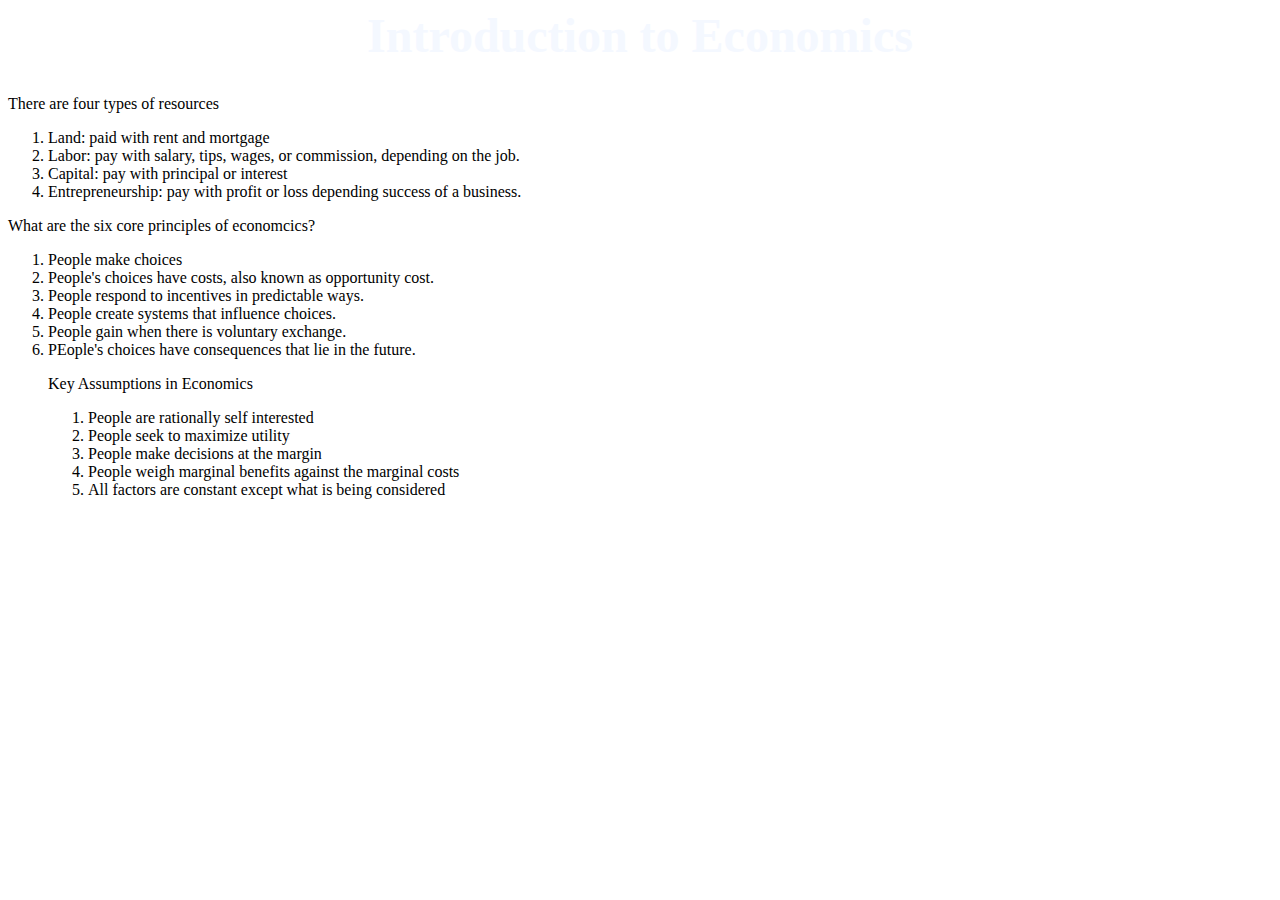
==== introduction.html @ 25ee45d3 "Update introduction.html" ====
<html>
<head>
<title> Introduction to Economics </title>
<link rel="stylesheet" href="main.css">
</head>

  <h1> Introduction to Economics </h1>
<p> There are four types of resources
  <ol>
    <li> Land: paid with rent and mortgage </li>
    <li> Labor: pay with salary, tips, wages, or commission, depending on the job. </li>
    <li> Capital: pay with principal or interest </li>
    <li> Entrepreneurship: pay with profit or loss depending success of a business. </li>
  </ol>
</p>


<p> What are the six core principles of economcics?
  <ol>
    <li> People make choices </li>
    <li> People's choices have costs, also known as opportunity cost. </li>
    <li> People respond to incentives in predictable ways. </li>
    <li> People create systems that influence choices. </li>
    <li> People gain when there is voluntary exchange. </li>
    <li> PEople's choices have consequences that lie in the future. </li>
</p>

<p> Key Assumptions in Economics
  <ol>
    <li> People are rationally self interested </li>
    <li> People seek to maximize utility </li>
    <li> People make decisions at the margin </li>
    <li> People weigh marginal benefits against the marginal costs </li>
    <li> All factors are constant except what is being considered </li>
  </ol>
</p>
---- main.css ----
.background {
  width: 100%;
  height: 400px;
  display: block;
  // horizontal 3 color sripes
  //background: linear-gradient(#fb3 33.3%, #58a 0, #58a 66.6%, yellowgreen 0);
  //background-size: 100% 50px;
  
  // vertical 2 color stripes
  //background: linear-gradient(to right, #fb3 50%, #58a 0);
  //background-size: 60px 100%;
  
  //diagonal stripes a failed one though
  //background: linear-gradient(45deg, #fb3 50%, #58a 0);
  //background-size:30px 30px;
  
  
  //diagonal stripes a good one!
  //background: linear-gradient(45deg, 
    //#fb3 25%, #58a 0, #58a 50%, 
    //#fb3 0, #fb3 75%, #58a 0);
  //background-size: 100px 100px;
  
  // other diagonal stripes
  //background: repeating-linear-gradient(60deg, #fb3, #fb3 12px, #58a 0, #58a 50px);
  
  //diagonal with traparent overlay
  background: #58a;
  background-image: repeating-linear-gradient(30deg, rgba(#FFF, .2), rgba(#FFF, .2) 30px, transparent 0, transparent 60px);

}

h1 {
  color: #f4f8ff;
  text-align: center;
  font-family: fantasy;
  font-size: 48px; 
}
  
h2, h3, h4, h5, h6 {
  color: #f4f8ff; 
  text-align: center; 
  font-family: fantasy; 
  font-size: 36px; 

p {
  color: #f4f8ff;
  text-align: center;
  font-family: monospace;
  font-size: 16px;
  line-height: 1.5; 
}
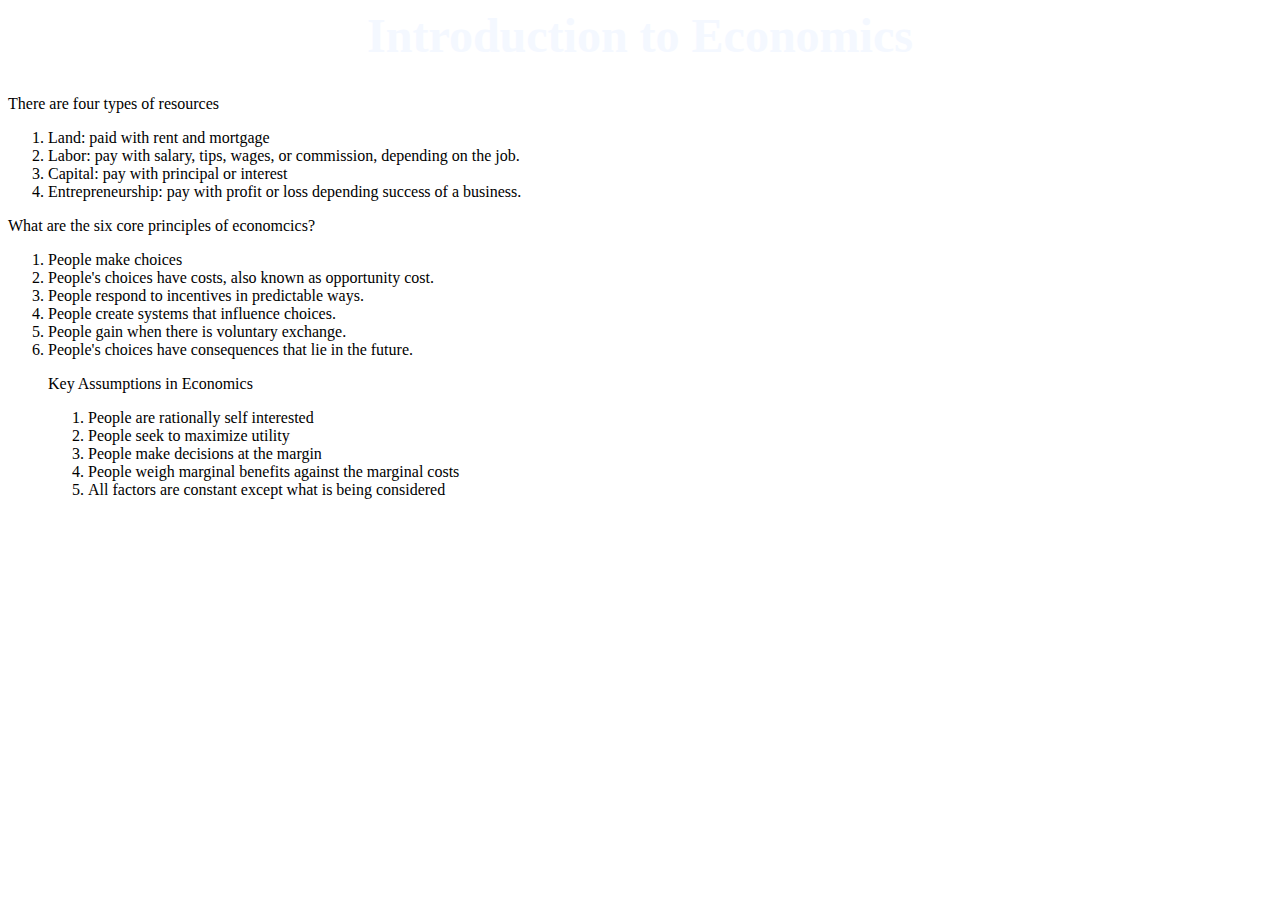
==== commit 73e89d7d: "Update introduction.html" ====
--- a/introduction.html
+++ b/introduction.html
@@ -22,8 +22,9 @@
     <li> People respond to incentives in predictable ways. </li>
     <li> People create systems that influence choices. </li>
     <li> People gain when there is voluntary exchange. </li>
-    <li> PEople's choices have consequences that lie in the future. </li>
+    <li> People's choices have consequences that lie in the future. </li>
 </p>
+
 
 <p> Key Assumptions in Economics
   <ol>
--- a/main.css
+++ b/main.css
@@ -1,33 +1,5 @@
-.background {
-  width: 100%;
-  height: 400px;
-  display: block;
-  // horizontal 3 color sripes
-  //background: linear-gradient(#fb3 33.3%, #58a 0, #58a 66.6%, yellowgreen 0);
-  //background-size: 100% 50px;
-  
-  // vertical 2 color stripes
-  //background: linear-gradient(to right, #fb3 50%, #58a 0);
-  //background-size: 60px 100%;
-  
-  //diagonal stripes a failed one though
-  //background: linear-gradient(45deg, #fb3 50%, #58a 0);
-  //background-size:30px 30px;
-  
-  
-  //diagonal stripes a good one!
-  //background: linear-gradient(45deg, 
-    //#fb3 25%, #58a 0, #58a 50%, 
-    //#fb3 0, #fb3 75%, #58a 0);
-  //background-size: 100px 100px;
-  
-  // other diagonal stripes
-  //background: repeating-linear-gradient(60deg, #fb3, #fb3 12px, #58a 0, #58a 50px);
-  
-  //diagonal with traparent overlay
-  background: #58a;
-  background-image: repeating-linear-gradient(30deg, rgba(#FFF, .2), rgba(#FFF, .2) 30px, transparent 0, transparent 60px);
-
+body { 
+  background-image: url("background.jpg"); 
 }
 
 h1 {
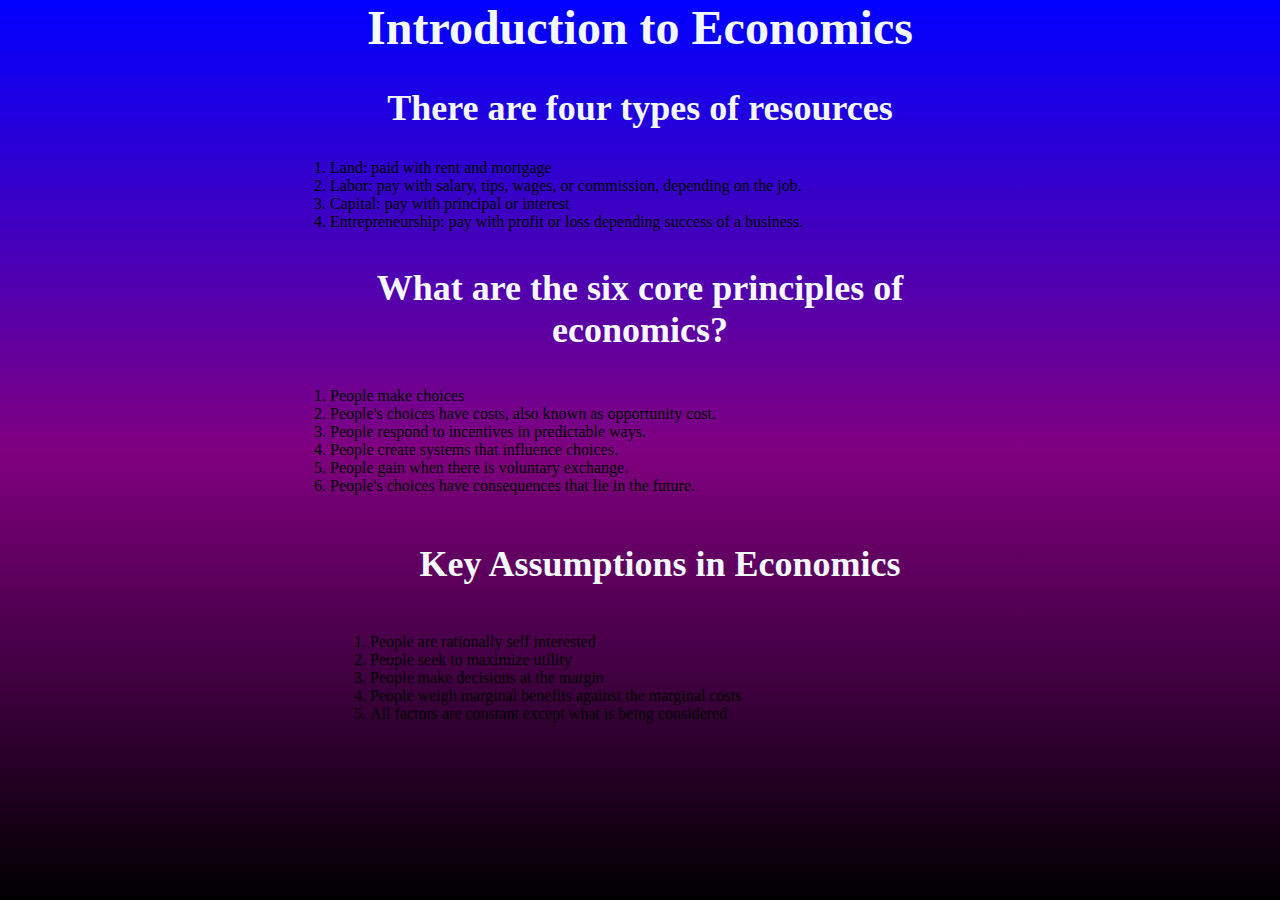
==== commit 4abb178d: "Update introduction.html" ====
--- a/introduction.html
+++ b/introduction.html
@@ -5,7 +5,8 @@
 </head>
 
   <h1> Introduction to Economics </h1>
-<p> There are four types of resources
+  <h2> There are four types of resources </h2>
+<p> 
   <ol>
     <li> Land: paid with rent and mortgage </li>
     <li> Labor: pay with salary, tips, wages, or commission, depending on the job. </li>
@@ -14,8 +15,8 @@
   </ol>
 </p>
 
-
-<p> What are the six core principles of economcics?
+<h3> What are the six core principles of economics? </h3> 
+<p>
   <ol>
     <li> People make choices </li>
     <li> People's choices have costs, also known as opportunity cost. </li>
@@ -25,8 +26,8 @@
     <li> People's choices have consequences that lie in the future. </li>
 </p>
 
-
-<p> Key Assumptions in Economics
+<h4> Key Assumptions in Economics </h4> 
+<p> 
   <ol>
     <li> People are rationally self interested </li>
     <li> People seek to maximize utility </li>
--- a/main.css
+++ b/main.css
@@ -1,5 +1,16 @@
-body { 
-  background-image: url("background.jpg"); 
+body {
+  background: blue; /* For browsers that do not support gradients */
+  background: -webkit-linear-gradient(blue, purple, black); /* For Safari 5.1 to 6.0 */
+  background: -o-linear-gradient(blue, purple, black); /* For Opera 11.1 to 12.0 */
+  background: -moz-linear-gradient(blue, purple, black); /* For Firefox 3.6 to 15 */
+  background: linear-gradient(blue, purple, black); /* Standard syntax */
+  height: 100%;
+  margin: 0;
+  background-repeat: no-repeat;
+  background-attachment: fixed;
+  margin-left: auto; 
+  margin-right: auto; 
+  max-width: 700px; 
 }
 
 h1 {
@@ -16,10 +27,10 @@
   font-size: 36px; 
 
 p {
-  color: #f4f8ff;
-  text-align: center;
-  font-family: monospace;
-  font-size: 16px;
-  line-height: 1.5; 
+    color: #f4f8ff;
+    text-align: center;
+    font-family: fantasy;
+    font-size: 24px;
 }
+    
 
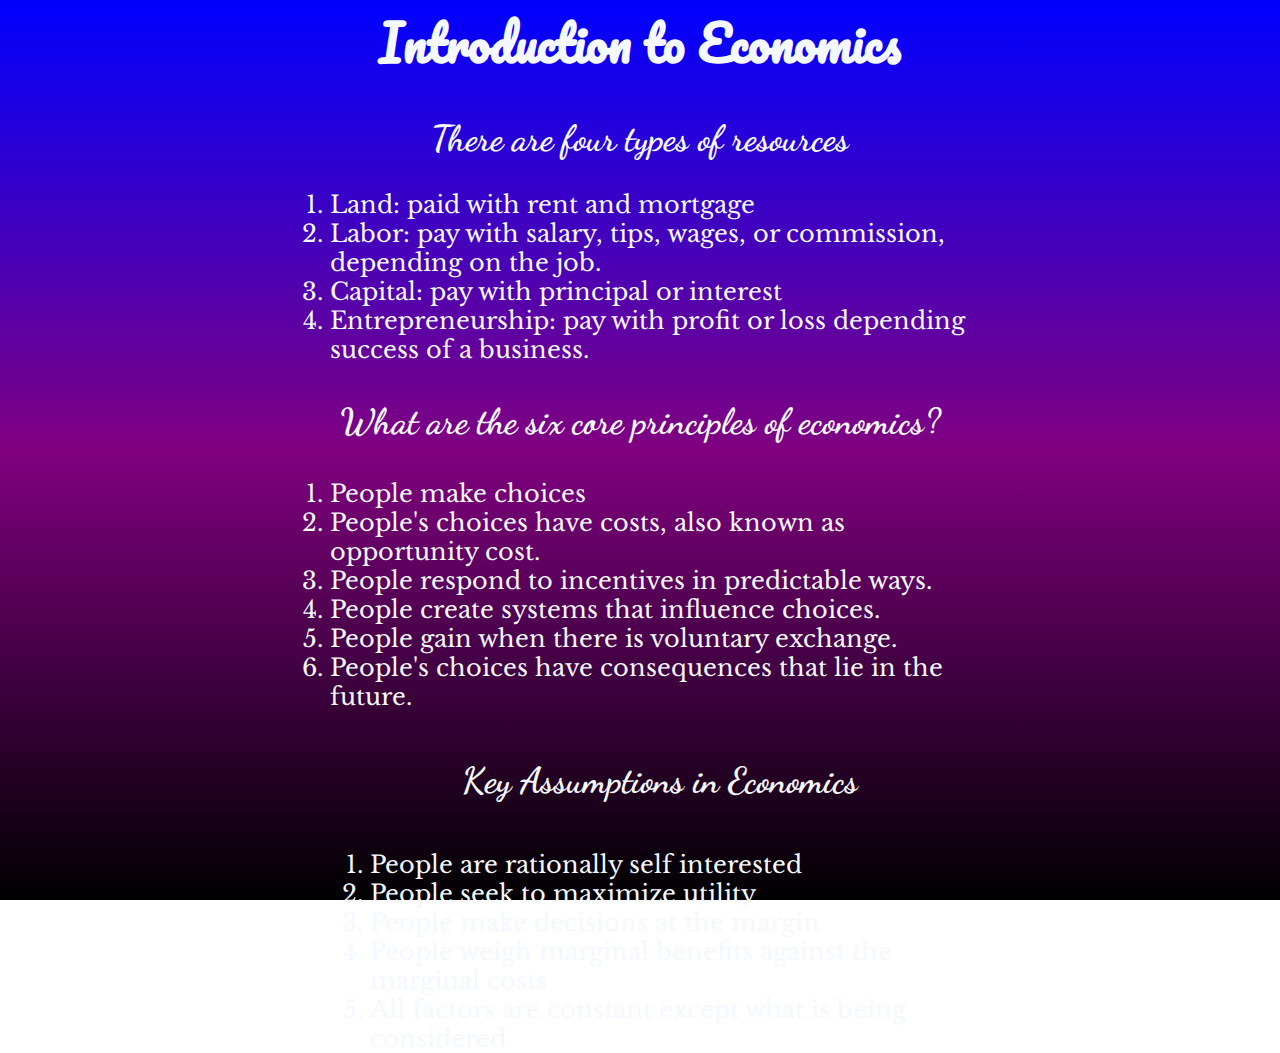
==== commit ad937c05: "Update introduction.html" ====
--- a/introduction.html
+++ b/introduction.html
@@ -2,6 +2,10 @@
 <head>
 <title> Introduction to Economics </title>
 <link rel="stylesheet" href="main.css">
+<link href="https://fonts.googleapis.com/css?family=Pacifico" rel="stylesheet"> 
+<link href="https://fonts.googleapis.com/css?family=Dancing+Script" rel="stylesheet">
+<link href="https://fonts.googleapis.com/css?family=Libre+Baskerville" rel="stylesheet">
+<meta name="viewport" content="width=device-width, initial-scale=1"> 
 </head>
 
   <h1> Introduction to Economics </h1>
--- a/main.css
+++ b/main.css
@@ -16,21 +16,35 @@
 h1 {
   color: #f4f8ff;
   text-align: center;
-  font-family: fantasy;
+  font-family: 'Pacifico', cursive;
   font-size: 48px; 
 }
   
 h2, h3, h4, h5, h6 {
   color: #f4f8ff; 
   text-align: center; 
-  font-family: fantasy; 
+  font-family: 'Dancing Script', cursive;
   font-size: 36px; 
+}
 
 p {
     color: #f4f8ff;
     text-align: center;
-    font-family: fantasy;
+    font-family: 'Libre Baskerville', serif;
     font-size: 24px;
+}
+
+table {
+  color: #f4f8ff;
+  text-align: center;
+  font-family: fantasy;
+  font-size: 24px;
+}
+
+ol {
+  color: #f4f8ff;
+  font-family: 'Libre Baskerville', serif;
+  font-size: 24px;
 }
     
 
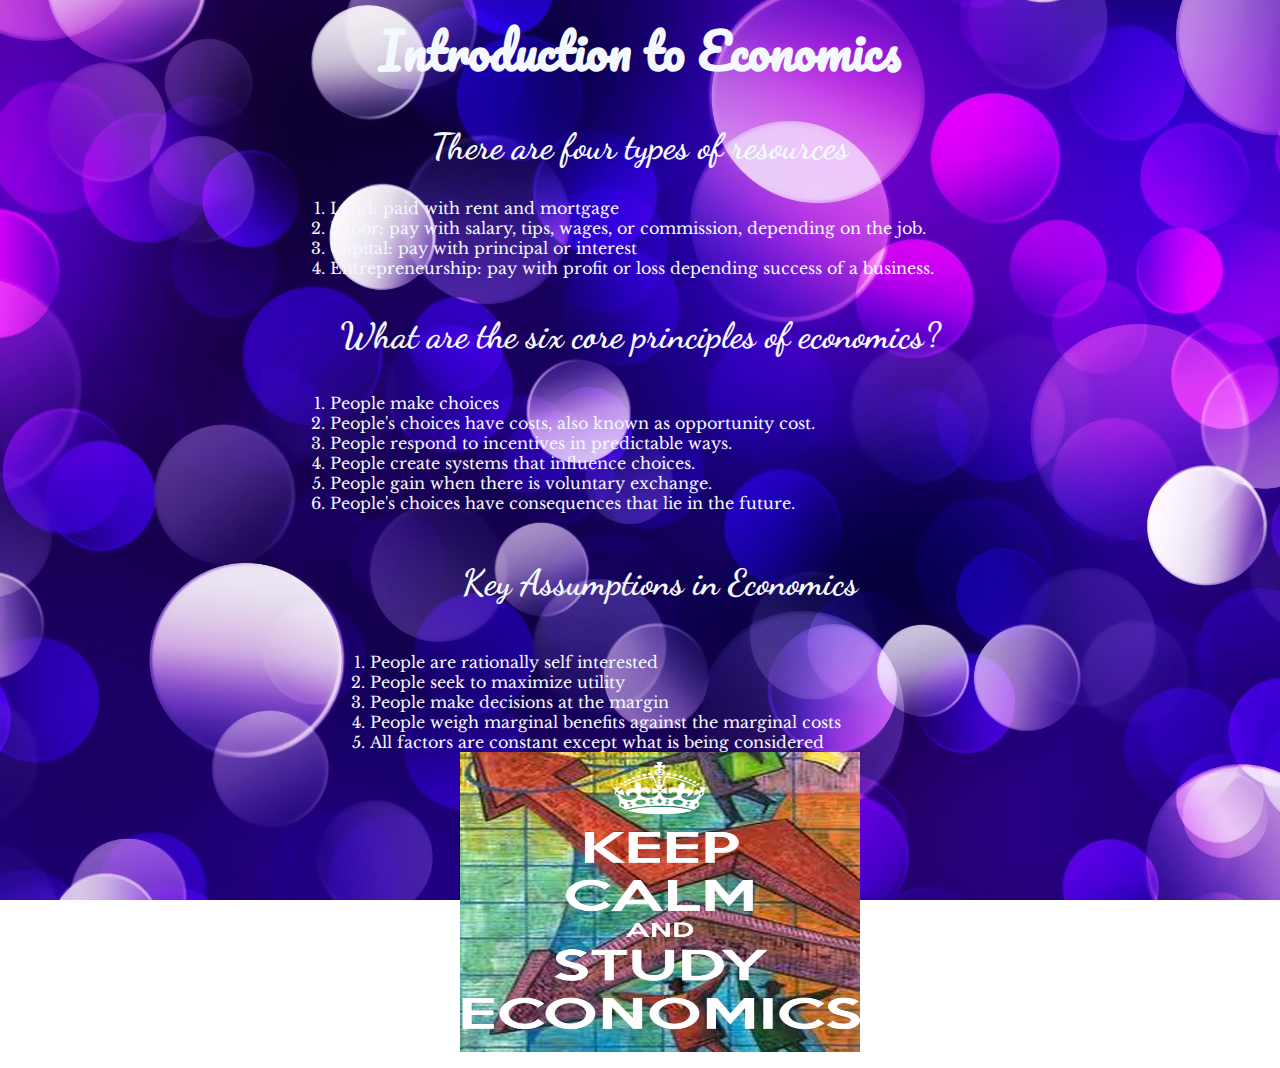
==== commit 1df31133: "Update introduction.html" ====
--- a/introduction.html
+++ b/introduction.html
@@ -10,17 +10,14 @@
 
   <h1> Introduction to Economics </h1>
   <h2> There are four types of resources </h2>
-<p> 
   <ol>
     <li> Land: paid with rent and mortgage </li>
     <li> Labor: pay with salary, tips, wages, or commission, depending on the job. </li>
     <li> Capital: pay with principal or interest </li>
     <li> Entrepreneurship: pay with profit or loss depending success of a business. </li>
   </ol>
-</p>
 
 <h3> What are the six core principles of economics? </h3> 
-<p>
   <ol>
     <li> People make choices </li>
     <li> People's choices have costs, also known as opportunity cost. </li>
@@ -28,10 +25,8 @@
     <li> People create systems that influence choices. </li>
     <li> People gain when there is voluntary exchange. </li>
     <li> People's choices have consequences that lie in the future. </li>
-</p>
 
 <h4> Key Assumptions in Economics </h4> 
-<p> 
   <ol>
     <li> People are rationally self interested </li>
     <li> People seek to maximize utility </li>
@@ -39,4 +34,6 @@
     <li> People weigh marginal benefits against the marginal costs </li>
     <li> All factors are constant except what is being considered </li>
   </ol>
-</p>
+
+
+<center><img src="keepcalm.png" alt="goals of macroeconomics" style="width:400px; height:300px;"></center>
--- a/main.css
+++ b/main.css
@@ -1,18 +1,14 @@
 body {
-  background: blue; /* For browsers that do not support gradients */
-  background: -webkit-linear-gradient(blue, purple, black); /* For Safari 5.1 to 6.0 */
-  background: -o-linear-gradient(blue, purple, black); /* For Opera 11.1 to 12.0 */
-  background: -moz-linear-gradient(blue, purple, black); /* For Firefox 3.6 to 15 */
-  background: linear-gradient(blue, purple, black); /* Standard syntax */
-  height: 100%;
-  margin: 0;
-  background-repeat: no-repeat;
-  background-attachment: fixed;
-  margin-left: auto; 
-  margin-right: auto; 
-  max-width: 700px; 
+ background: url(purple.jpg) no-repeat center center fixed; 
+    -webkit-background-size: cover;
+    -moz-background-size: cover;
+    -o-background-size: cover;
+    background-size: cover;
+    margin-left: auto; 
+    margin-right: auto; 
+    max-width: 700px; 
 }
-
+ 
 h1 {
   color: #f4f8ff;
   text-align: center;
@@ -27,24 +23,46 @@
   font-size: 36px; 
 }
 
+
+  table, td, th {    
+    border: 4px solid #f8eaff;
+    text-align: center;
+    background: 
+    background: #d8a5ef; /* For browsers that do not support gradients */
+    background: -webkit-linear-gradient(#d8a5ef, #6d1f91); /* For Safari 5.1 to 6.0 */
+    background: -o-linear-gradient(#d8a5ef, #6d1f91); /* For Opera 11.1 to 12.0 */
+    background: -moz-linear-gradient(#d8a5ef, #6d1f91); /* For Firefox 3.6 to 15 */
+    background: linear-gradient(#d8a5ef, #6d1f91); /* Standard syntax */
+    color: #f8eaff
+}
+
+table {
+    border-collapse: collapse;
+    width: 100%;
+}
+
+th, td {
+    padding: 10px;
+}
+
 p {
     color: #f4f8ff;
     text-align: center;
     font-family: 'Libre Baskerville', serif;
-    font-size: 24px;
+    font-size: 20px;
+    line-heigth: 2.0;
 }
 
-table {
-  color: #f4f8ff;
-  text-align: center;
-  font-family: fantasy;
-  font-size: 24px;
-}
 
 ol {
   color: #f4f8ff;
   font-family: 'Libre Baskerville', serif;
-  font-size: 24px;
+  font-size: 16px;
+  text-align: left;
 }
     
+.boxed {
+  border: 8px solid #ffffff;
+ background-color: #8b8f96;
+}
 
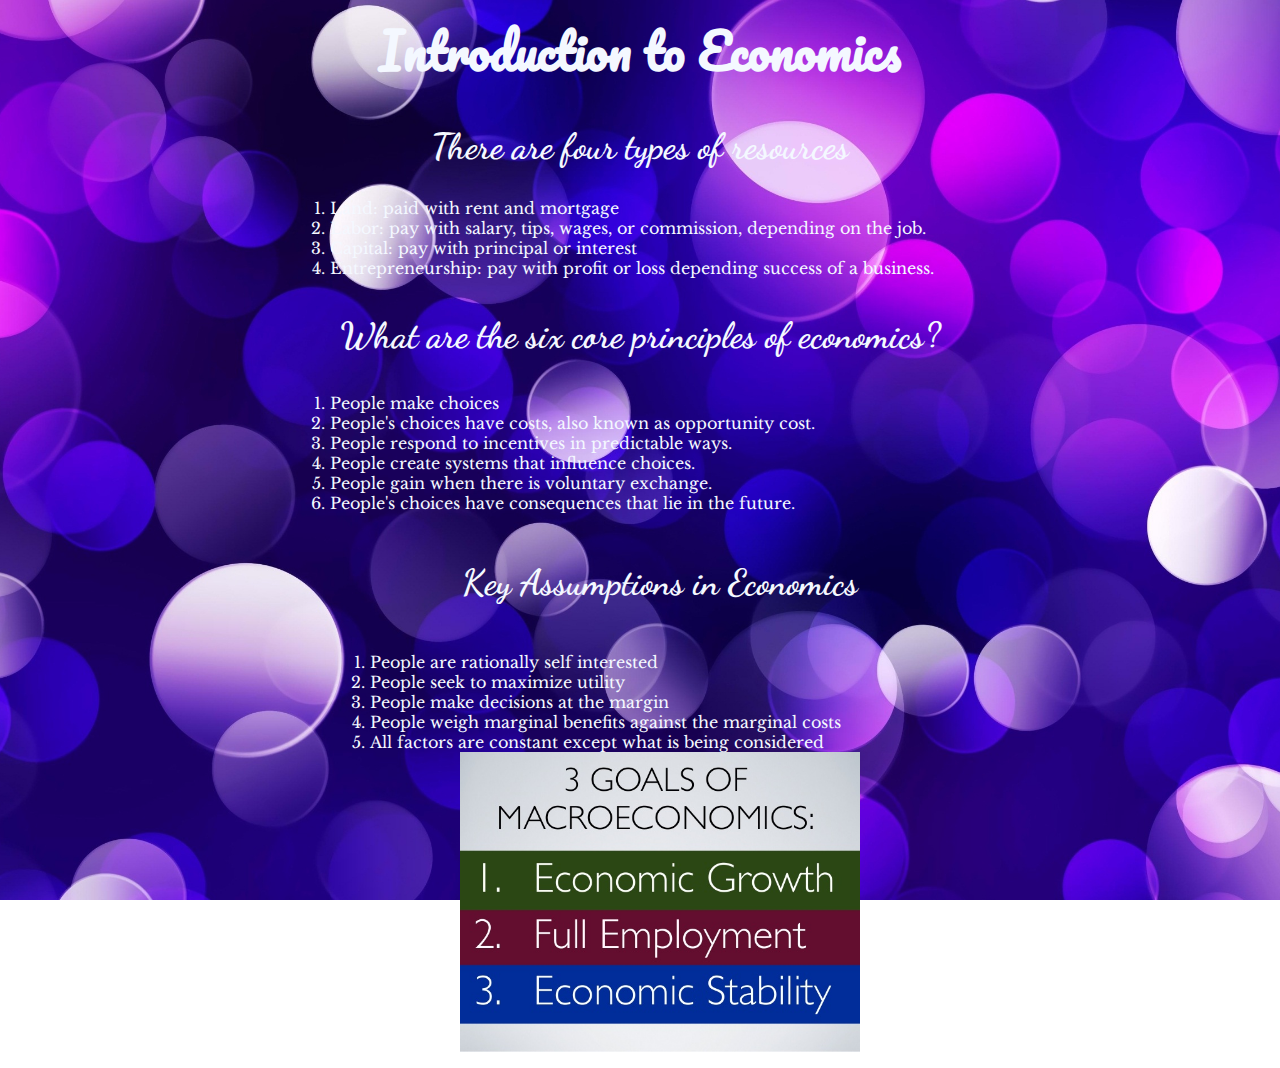
==== commit 72725f18: "Update introduction.html" ====
--- a/introduction.html
+++ b/introduction.html
@@ -36,4 +36,4 @@
   </ol>
 
 
-<center><img src="keepcalm.png" alt="goals of macroeconomics" style="width:400px; height:300px;"></center>
+<center><img src="intromacro.jpg" alt="goals of macroeconomics" style="width:400px; height:300px;"></center>
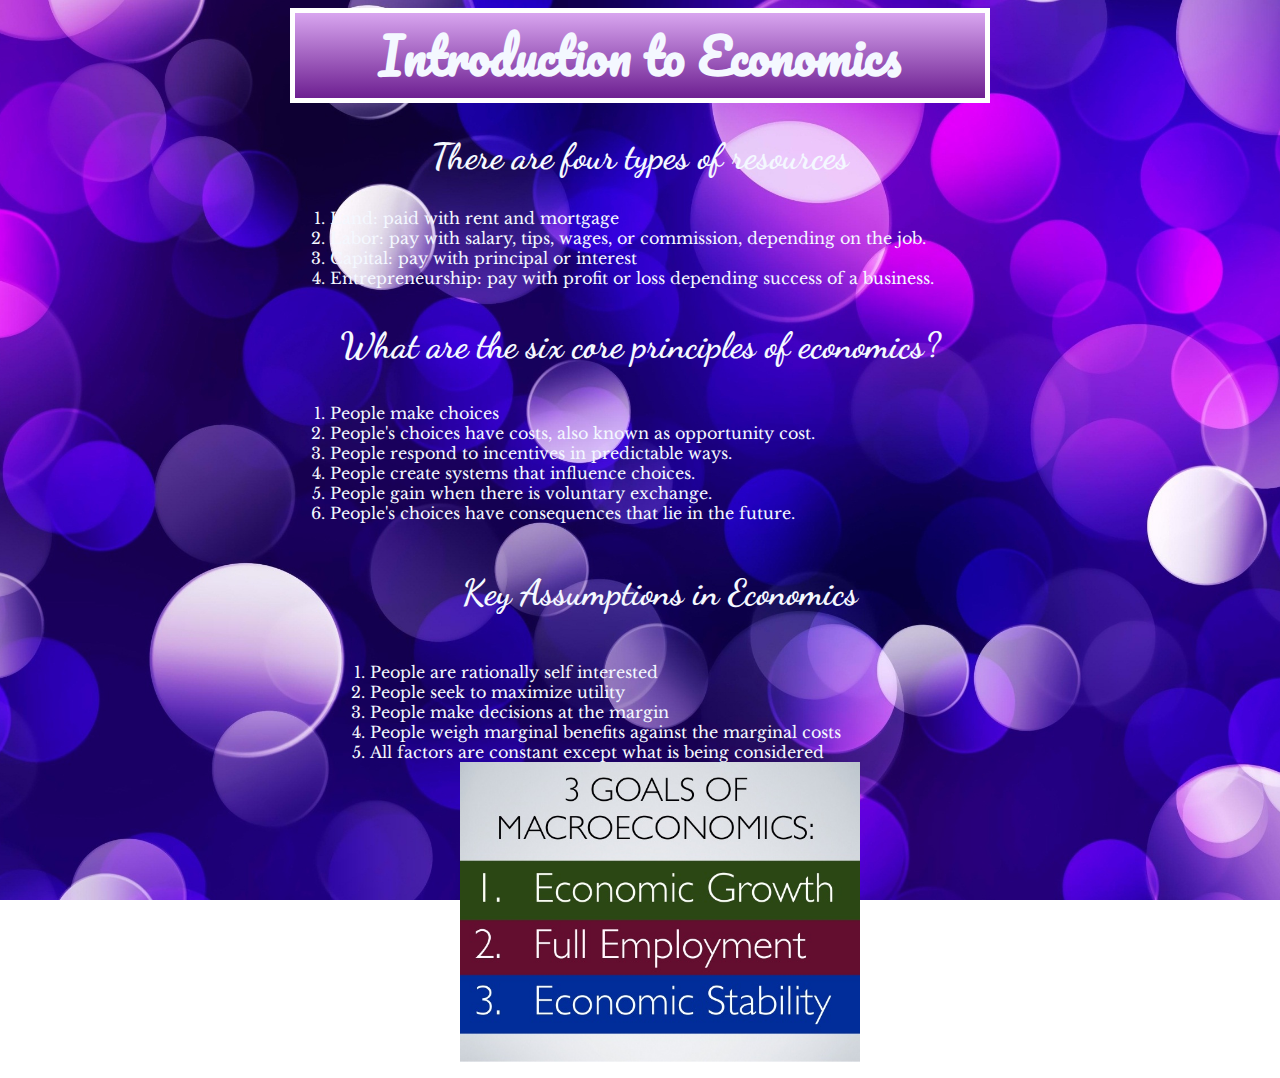
==== commit 86e5df03: "Update introduction.html" ====
--- a/introduction.html
+++ b/introduction.html
@@ -37,3 +37,6 @@
 
 
 <center><img src="intromacro.jpg" alt="goals of macroeconomics" style="width:400px; height:300px;"></center>
+ <div class="loader"></div>
+ </body>
+</html>
--- a/main.css
+++ b/main.css
@@ -14,6 +14,13 @@
   text-align: center;
   font-family: 'Pacifico', cursive;
   font-size: 48px; 
+  border: 5px solid #ffffff;
+  background:
+    background: #d8a5ef; /* For browsers that do not support gradients */
+    background: -webkit-linear-gradient(#d8a5ef, #6d1f91); /* For Safari 5.1 to 6.0 */
+    background: -o-linear-gradient(#d8a5ef, #6d1f91); /* For Opera 11.1 to 12.0 */
+    background: -moz-linear-gradient(#d8a5ef, #6d1f91); /* For Firefox 3.6 to 15 */
+    background: linear-gradient(#d8a5ef, #6d1f91); /* Standard syntax */
 }
   
 h2, h3, h4, h5, h6 {
